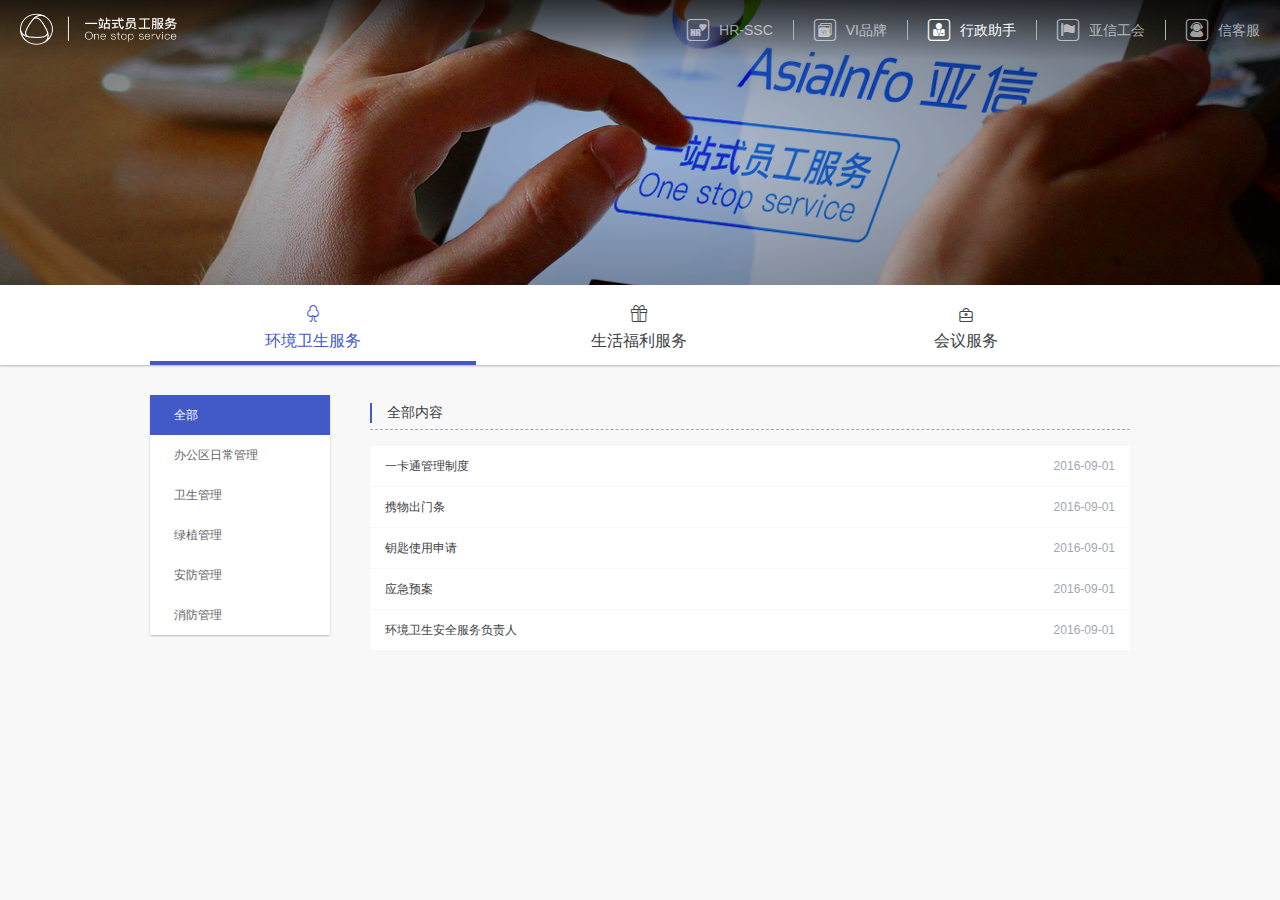
==== assistant.html @ ed725db7 "lym" ====
<!DOCTYPE html>
<html>

	<head>
		<meta charset="UTF-8">
		<title>内容页</title>
		<link rel="stylesheet" href="css/common.css" />
		<link rel="stylesheet" href="css/reset.css" />
		<link rel="stylesheet" href="lib/iconfont/iconfont.css" />
		<style>
			.head-wrap{
				background: url(img/b-g-black.png) no-repeat center center;
			}
		</style>
	</head>

	<body>
		<div class="head-wrap">
			<div class="head-nav">
				<div class="head-nav-menu clear-fixed">
					<a href="index.html" class="logo">
						<img src="img/logo.png" width="157" height="32"/>
					</a>
					<ul class="menu-list clear-fixed">
						<li>
							<a href="hrssc-page.html">
								<i class="iconfont icon-hr1"></i>
								<span>HR-SSC</span>
							</a>
						</li>
						<li class="menu-divider"></li>
						<li>
							<a href="vi-page.html">
								<i class="iconfont icon-vi11"></i>
								<span>VI品牌</span>
							</a>
						</li>
						<li class="menu-divider"></li>
						<li class="active">
							<a href="assistant.html">
								<i class="iconfont icon-zhushou1"></i>
								<span>行政助手</span>
							</a>
						</li>
						<li class="menu-divider"></li>
						<li>
							<a href="sociaty-page.html">
								<i class="iconfont icon-gonghuimoren"></i>
								<span>亚信工会</span>
							</a>
						</li>
						<li class="menu-divider"></li>
						<li>
							<a href="custom-service.html">
								<i class="iconfont icon-xinkefu"></i>
								<span>信客服</span>
							</a>
						</li>
					</ul>
				</div>
			</div>
		</div>
		<div class="tabs-bar">
				<ul class="tabs-menu clear-fixed">
					<li class="active">
						<i class="iconfont icon-huanjing"></i>
						<p class="tabs-menu-name">环境卫生服务</p>
					</li>
					<li>
						<i class="iconfont icon-fuli"></i>
						<p class="tabs-menu-name">生活福利服务</p>
					</li>
					<li>
						<i class="iconfont icon-huiyi"></i>
						<p class="tabs-menu-name">会议服务</p>
					</li>
				</ul>
		</div>
		<div class="oss-main">
			<div class="tabs-box active">
				<div class="side-bar">
					<a class="active" href="javascript:;">全部</a>
					<a href="javascript:;">办公区日常管理</a>
					<a href="javascript:;">卫生管理</a>
					<a href="javascript:;">绿植管理</a>
					<a href="javascript:;">安防管理</a>
					<a href="javascript:;">消防管理</a>
				</div>
				<div class="main-content">
					<h3 class="title"><div></div>全部内容</h3>
					<ul class="content-items">
						<li>
							<span class="items-title">一卡通管理制度</span>
							<span class="items-time">2016-09-01</span>
						</li>
						<li>
							<span class="items-title">携物出门条</span>
							<span class="items-time">2016-09-01</span>
						</li>
						<li>
							<span class="items-title">钥匙使用申请</span>
							<span class="items-time">2016-09-01</span>
						</li>
						<li>
							<span class="items-title">应急预案</span>
							<span class="items-time">2016-09-01</span>
						</li>
						<li>
							<span class="items-title">环境卫生安全服务负责人</span>
							<span class="items-time">2016-09-01</span>
						</li>
					</ul>
					<div class="content-detail">
						<div class="detail-top">
							<i class="iconfont icon-iconfontcha"></i>
						</div>
						<div class="detail-main">
							<div class="detail-title title">
								一卡通管理制度
								<span>2016-09-01</span>
								<span class="writer">张福顺</span>
							</div>
							<p>作为数字化园区的基础工程，“一卡通”旨在方便广大干部职工的工作和生活，提高管理和服务水平。为进一步加强“一卡通”管理，特制定本制度。 一、“一卡通”系统管理 “一卡通”系统分门禁子系统、售饭子系统和停车管理子系统。机关服务中心负责三个子系统的统一管理，具体包括办卡、挂失、解挂、补卡、查询及系统维护等工作。售饭子系统的每月就餐记录报表整理、上报由机关服务中心明确人员负责。 二、“一卡通“的办理 新进干部职工及临时人员凭个人身份证到机关服务中心办理临时卡(卡片工本费50元)，并填写《一卡通个人信息登记表》，一周内由信息中心根据领导批示的《一卡通个人信息登记表》和人力资源局名单统一进行拍照制作正式卡，并按照上述办法实行换卡。新进临时人员办卡前须到政务服务中心交纳一卡通押金100元，伙食费预交押金200元（月底结帐后多退少补）；对于在我委停留时间少于半年的人员不予办理正式卡，实习人员不办理临时卡。 三、“一卡通”的挂失、解挂和补卡
								<br/>1、 “一卡通”挂失由本人办理，须出具由管委会办公室开具的《一卡通遗失证明》，证明挂失的是本人卡片，以保护持卡人利益。 <br/>2、 挂失时必须如实填写《挂失登记表》，挂失后信息中心将立即冻结其卡片，拾到者不能在管委会内使用此卡。
								<br/>3、 挂失三个工作日后如果没有找到卡片，可以凭本人有效证件（身份证等）到信息中心办理遗失补卡手续，并填写《遗失补卡登记表》。
								<br/>4、 如果挂失后找到者，可以到信息中心办理解挂手续，办理时必须由本人有效证件（身份证等）办理。为保证持卡人利益，他人不可代办。
								<br/>5、 为避免一卡通人为损坏和遗失造成系统维护费用增加，损坏或遗失需补卡者每次交维护费200元，并作出检查。 </p>
							<div class="title attachment-title">附件</div>
							<ul class="attachment-box">
								<li>
									<img src="img/google-docs-icon.png" width="26" height="35" />
									<span>一卡通管理制度</span>
								</li>
							</ul>
						</div>
					</div>
				</div>
			</div>
			<div class="tabs-box">
				<div class="side-bar">
					<a class="active" href="javascript:;">全部</a>
					<a href="javascript:;">亚信食堂</a>
					<a href="javascript:;">国内外协议酒店管理</a>
					<a href="javascript:;">国际机票的预订及改签</a>
					<a href="javascript:;">名片/快递/文印中心</a>
				</div>
				<div class="main-content">
					<h3 class="title"><div></div>全部内容</h3>
					<ul class="content-items">
						<li>
							<span class="items-title">食堂订餐制度</span>
							<span class="items-time">2016-09-01</span>
						</li>
						<li>
							<span class="items-title">班车图</span>
							<span class="items-time">2016-09-01</span>
						</li>
						<li>
							<span class="items-title">国内、国外酒店清单</span>
							<span class="items-time">2016-09-01</span>
						</li>
						<li>
							<span class="items-title">入场行为准则须知</span>
							<span class="items-time">2016-09-01</span>
						</li>
						<li>
							<span class="items-title">国际机票的预订及改签流程</span>
							<span class="items-time">2016-09-01</span>
						</li>
						<li>
							<span class="items-title">名片模板</span>
							<span class="items-time">2016-09-01</span>
						</li>
						<li>
							<span class="items-title">快递、文印中心联系人</span>
							<span class="items-time">2016-09-01</span>
						</li>
					</ul>
					<div class="content-detail">
						<div class="detail-top">
							<i class="iconfont icon-iconfontcha"></i>
							<span>下载附件</span>
						</div>
						<div class="detail-main">
							<div class="detail-title title">
								一卡通管理制度
								<span>2016-09-01</span>
								<span class="writer">张福顺</span>
							</div>
							<p>作为数字化园区的基础工程，“一卡通”旨在方便广大干部职工的工作和生活，提高管理和服务水平。为进一步加强“一卡通”管理，特制定本制度。 一、“一卡通”系统管理 “一卡通”系统分门禁子系统、售饭子系统和停车管理子系统。机关服务中心负责三个子系统的统一管理，具体包括办卡、挂失、解挂、补卡、查询及系统维护等工作。售饭子系统的每月就餐记录报表整理、上报由机关服务中心明确人员负责。 二、“一卡通“的办理 新进干部职工及临时人员凭个人身份证到机关服务中心办理临时卡(卡片工本费50元)，并填写《一卡通个人信息登记表》，一周内由信息中心根据领导批示的《一卡通个人信息登记表》和人力资源局名单统一进行拍照制作正式卡，并按照上述办法实行换卡。新进临时人员办卡前须到政务服务中心交纳一卡通押金100元，伙食费预交押金200元（月底结帐后多退少补）；对于在我委停留时间少于半年的人员不予办理正式卡，实习人员不办理临时卡。 三、“一卡通”的挂失、解挂和补卡
								<br/>1、 “一卡通”挂失由本人办理，须出具由管委会办公室开具的《一卡通遗失证明》，证明挂失的是本人卡片，以保护持卡人利益。 <br/>2、 挂失时必须如实填写《挂失登记表》，挂失后信息中心将立即冻结其卡片，拾到者不能在管委会内使用此卡。
								<br/>3、 挂失三个工作日后如果没有找到卡片，可以凭本人有效证件（身份证等）到信息中心办理遗失补卡手续，并填写《遗失补卡登记表》。
								<br/>4、 如果挂失后找到者，可以到信息中心办理解挂手续，办理时必须由本人有效证件（身份证等）办理。为保证持卡人利益，他人不可代办。
								<br/>5、 为避免一卡通人为损坏和遗失造成系统维护费用增加，损坏或遗失需补卡者每次交维护费200元，并作出检查。 </p>
							<div class="title attachment-title">附件</div>
							<ul class="attachment-box">
								<li>
									<img src="img/google-docs-icon.png" width="26" height="35" />
									<span>一卡通管理制度</span>
								</li>
							</ul>
						</div>
					</div>
				</div>
			</div>
			<div class="tabs-box">
				<div class="side-bar">
					<a class="active" href="javascript:;">全部</a>
					<a href="javascript:;">大型、重要会议综合服务</a>
					<a href="javascript:;">会议室预订管理</a>
				</div>
				<div class="main-content">
					<h3 class="title"><div></div>全部内容</h3>
					<ul class="content-items">
						<li>
							<span class="items-title">会议接待服务清单</span>
							<span class="items-time">2016-09-01</span>
						</li>
						<li>
							<span class="items-title">会议室预订原则及流程</span>
							<span class="items-time">2016-09-01</span>
						</li>
					</ul>
					<div class="content-detail">
						<div class="detail-top">
							<i class="iconfont icon-iconfontcha"></i>
							<span>下载附件</span>
						</div>
						<div class="detail-main">
							<div class="detail-title title">
								一卡通管理制度
								<span>2016-09-01</span>
								<span class="writer">张福顺</span>
							</div>
							<p>作为数字化园区的基础工程，“一卡通”旨在方便广大干部职工的工作和生活，提高管理和服务水平。为进一步加强“一卡通”管理，特制定本制度。 一、“一卡通”系统管理 “一卡通”系统分门禁子系统、售饭子系统和停车管理子系统。机关服务中心负责三个子系统的统一管理，具体包括办卡、挂失、解挂、补卡、查询及系统维护等工作。售饭子系统的每月就餐记录报表整理、上报由机关服务中心明确人员负责。 二、“一卡通“的办理 新进干部职工及临时人员凭个人身份证到机关服务中心办理临时卡(卡片工本费50元)，并填写《一卡通个人信息登记表》，一周内由信息中心根据领导批示的《一卡通个人信息登记表》和人力资源局名单统一进行拍照制作正式卡，并按照上述办法实行换卡。新进临时人员办卡前须到政务服务中心交纳一卡通押金100元，伙食费预交押金200元（月底结帐后多退少补）；对于在我委停留时间少于半年的人员不予办理正式卡，实习人员不办理临时卡。 三、“一卡通”的挂失、解挂和补卡
								<br/>1、 “一卡通”挂失由本人办理，须出具由管委会办公室开具的《一卡通遗失证明》，证明挂失的是本人卡片，以保护持卡人利益。 <br/>2、 挂失时必须如实填写《挂失登记表》，挂失后信息中心将立即冻结其卡片，拾到者不能在管委会内使用此卡。
								<br/>3、 挂失三个工作日后如果没有找到卡片，可以凭本人有效证件（身份证等）到信息中心办理遗失补卡手续，并填写《遗失补卡登记表》。
								<br/>4、 如果挂失后找到者，可以到信息中心办理解挂手续，办理时必须由本人有效证件（身份证等）办理。为保证持卡人利益，他人不可代办。
								<br/>5、 为避免一卡通人为损坏和遗失造成系统维护费用增加，损坏或遗失需补卡者每次交维护费200元，并作出检查。 </p>
							<div class="title attachment-title">附件</div>
							<ul class="attachment-box">
								<li>
									<img src="img/google-docs-icon.png" width="26" height="35" />
									<span>一卡通管理制度</span>
								</li>
							</ul>
						</div>
					</div>
				</div>
			</div>
		</div>
		<script src="js/jquery-1.8.3.min.js"></script>
		<script src="js/tabs.js"></script>
	</body>

</html>
---- css/common.css ----
.clear-fixed:before,
.clear-fixed:after {
	display: table;
	content: '';
	clear: both;
}

.head-wrap {
	width: 100%;
	height: 285px;
}

.head-nav {
	width: 100%;
	height: 60px;
	background: url(../img/gradient.png) repeat-x;
	position: absolute;
	top: 0;
	font-size: 12px;
}
@media \0screen\,screen\9 {
	.head-nav{
		background: #000000;
		*zoom:1; /* required for the filters */
    	filter:Alpha(opacity=20);/* 只支持IE6、7、8、9 */
	}
	.menu-list li:hover{
		background: #000000;
		*zoom:1; /* required for the filters */
    	filter:Alpha(opacity=30);/* 只支持IE6、7、8、9 */
	}
	.menu-list li a{
		position: relative;
	}
}
.head-nav-menu {
	width: 100%;
	height: 60px;
	position: relative;
}

.logo {
	float: left;
	cursor: pointer;
	padding: 13px 20px;
}

.menu-list {
	float: right;
	height: 100%;
	font-size: 0;
}

.menu-list li{
	float: left;
	line-height: 60px;
	cursor: pointer;
}
.menu-list li a{
	display: inline-block;
	padding: 0 20px;
	color: #B6B7B7\9;
	color: rgba(255,255,255,0.6);
}
.menu-list li.active a{
	color: #ffffff;
}

.menu-list li:hover {
	background-color: rgba(0, 0, 0, 0.3);
}

.menu-list li i {
	font-size: 22px;
	vertical-align: middle;
}

.menu-list li span {
	padding-left:10px;
	display: inline-block;
	font-size: 14px;
	text-align: center;
	vertical-align: middle;
}
.menu-divider{
	height: 20px;
	margin: 20px 0;
	padding: 0 !important;
	border-left: 1px solid #b0b2b9;
	float: left;
}
.oss-main {
	width: 980px;
	margin: 30px auto 60px;
}
body{
	background-color: #f8f8f8;
}
.head-wrap{
	position: relative;
	background-size: cover;
}
.tabs-bar{
	width: 100%;
	height: 80px;
	background-color: #ffffff;
    box-shadow: 0 1px 2px 0 rgba(0, 0, 0, 0.27);
}
.tabs-menu{
	width: 980px;
	margin: 0 auto;
}
.tabs-menu li{
	width: 33.3%;
	height: 80px;
	float: left;
	text-align: center;
	color: #404146;
	padding: 16px 0;
	line-height: 26px;
	cursor: pointer;
}
.tabs-menu li.active{
	color: #425ac7;
	border-bottom: 4px solid #425AC7;
}
.tabs-box{
	width: 100%;
	display: none;
}
.tabs-box.active{
	display: block;
}
.side-bar{
	width: 180px;
	float: left;
	border-radius: 2px;
	box-shadow: 0 1px 2px 0 rgba(0, 0, 0, 0.27);
	border: 1px solid #e1e6eb\9;
}
.side-bar a{
	width: 100%;
	padding: 0 24px;
	height: 40px;
	display: block;
	line-height: 40px;
	text-align: left;
	background-color: #ffffff;
	color: #666;
	font-size: 12px;
	overflow: hidden;
	text-overflow: ellipsis;
	white-space: nowrap;
}
.side-bar a:hover{
	background-color: #efeff0;
}
.side-bar a.active{
	background-color: #425ac7;
	color: #ffffff;
}
.title{
	font-size: 14px;
	color: #404146;
	height: 35px;
	line-height: 35px;
	border-bottom: 1px dashed #a1a8b1;
}
.title div{
	width: 0;
	height: 20px;
	border: 1px solid #425ac7;
	display: inline-block;
	vertical-align: middle;
	margin-right: 15px;
}
.main-content{
	margin-left: 220px;
}
.content-items{
	margin-top: 16px;
}
.content-items li{
	height: 40px;
	line-height: 40px;
	margin-bottom: 1px;
	padding: 0 15px;
	font-size: 12px;
	cursor: pointer;
	background-color: #ffffff;
}
.content-items li span:first-child{
	width: 600px;
	overflow: hidden;
	text-overflow: ellipsis;
	white-space: nowrap;
}
.content-items li:hover{
	background-color: #efeff0;
}
.items-time{
	color: #a1a8b1;
	float: right;
}
.items-title{
	color: #404146;
	float: left;
}

.content-detail{
	background-color: #ffffff;
	box-shadow: 0 1px 2px 0 rgba(0, 0, 0, 0.27);
	border: 1px solid #e1e6eb\9;
	display: none;
	margin-top: 20px;
}
.detail-top{
	height: 35px;
	line-height: 33px;
	padding-right: 24px;
	background-color: #425ac7;
	color: #ffffff;
	font-size: 12px;
}
.detail-top i{
	float: right;
	cursor: pointer;
}
.detail-top span{
	float: right;
	margin-right: 30px;
	cursor: pointer;
}
.detail-top span:before{
	content: "\e605";
	margin-right: 10px;
	font-family: "iconfont";
}
.detail-main{
	padding: 0 40px 25px;
}
.detail-title{
	height: 48px;
	line-height: 48px;
	font-weight: bold;
}
.detail-title span{
	float: right;
	font-size: 12px;
	color: #a1a8b1;
	margin-left: 15px;
}
.detail-main p{
	color: #404146;
	font-size: 12px;
	margin: 10px 0 25px 0;
	line-height: 2.2;
}
.attachment-title{
	font-size: 12px;
}
.attachment-box{
	cursor: pointer;
	margin-top: 15px;
}
.attachment-box li span{
	color: #999;
	font-size: 12px;
	margin-left: 10px;
}
---- lib/iconfont/iconfont.css ----
@font-face {font-family: "iconfont";
  src: url('iconfont.eot?t=1472697751'); /* IE9*/
  src: url('iconfont.eot?t=1472697751#iefix') format('embedded-opentype'), /* IE6-IE8 */
  url('iconfont.woff?t=1472697751') format('woff'), /* chrome, firefox */
  url('iconfont.ttf?t=1472697751') format('truetype'), /* chrome, firefox, opera, Safari, Android, iOS 4.2+*/
  url('iconfont.svg?t=1472697751#iconfont') format('svg'); /* iOS 4.1- */
}

.iconfont {
  font-family:"iconfont" !important;
  font-size:16px;
  font-style:normal;
  -webkit-font-smoothing: antialiased;
  -webkit-text-stroke-width: 0.2px;
  -moz-osx-font-smoothing: grayscale;
}
.icon-iconfontcha:before { content: "\e604"; }
.icon-ordinarydownload:before { content: "\e605"; }
.icon-huiyi:before { content: "\e606"; }
.icon-fuli:before { content: "\e607"; }
.icon-huanjing:before { content: "\e608"; }
.icon-gonghui2:before { content: "\e609"; }
.icon-hr1:before { content: "\e60a"; }
.icon-vi1:before { content: "\e60c"; }
.icon-gonghuimoren:before { content: "\e60d"; }
.icon-zhushou1:before { content: "\e60e"; }
.icon-zhushou2:before { content: "\e60f"; }
.icon-xinkefu2:before { content: "\e610"; }
.icon-xinkefu:before { content: "\e611"; }
.icon-vi11:before { content: "\e612"; }
.icon-vi2:before { content: "\e613"; }
.icon-hr2:before { content: "\e614"; }
.icon-gonghui21:before { content: "\e615"; }
.icon-gonghui3:before { content: "\e600"; }
.icon-xinkefu3:before { content: "\e601"; }
.icon-yizhanshiyuangongfuwu:before { content: "\e602"; }
.icon-hr3:before { content: "\e603"; }
.icon-logo:before { content: "\e60b"; }
.icon-vi3:before { content: "\e616"; }
.icon-zhushou3:before { content: "\e617"; }
.icon-youhui:before { content: "\e618"; }
.icon-zuzhi:before { content: "\e619"; }
.icon-julebu:before { content: "\e61a"; }
.icon-jijin:before { content: "\e61b"; }
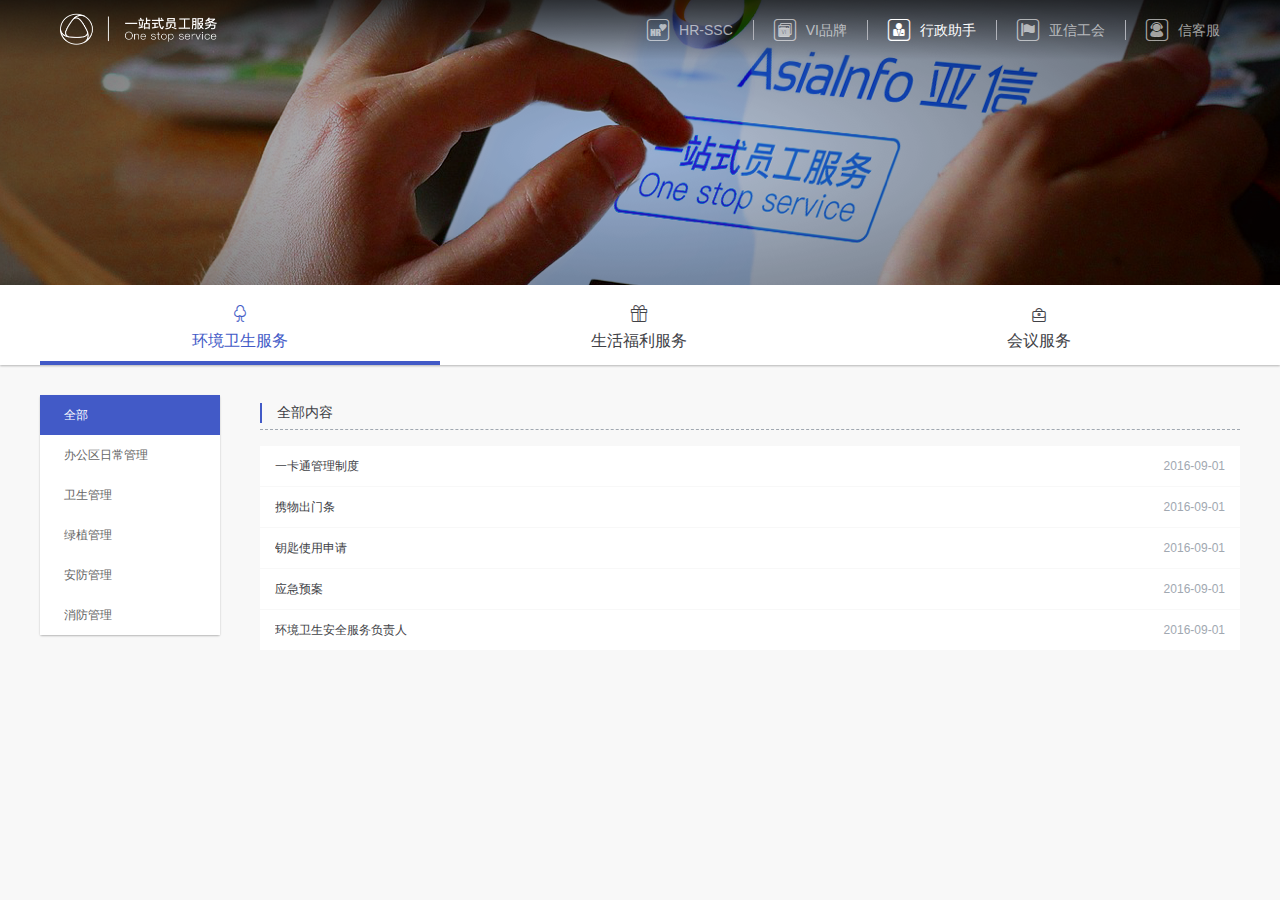
==== commit 8a5826dc: "lym" ====
--- a/assistant.html
+++ b/assistant.html
@@ -3,6 +3,7 @@
 
 	<head>
 		<meta charset="UTF-8">
+		<meta http-equiv="X-UA-Compatible" content="IE=edge" />
 		<title>内容页</title>
 		<link rel="stylesheet" href="css/common.css" />
 		<link rel="stylesheet" href="css/reset.css" />
@@ -24,35 +25,35 @@
 					<ul class="menu-list clear-fixed">
 						<li>
 							<a href="hrssc-page.html">
-								<i class="iconfont icon-hr1"></i>
+								<i class="iconfont">&#xe60a;</i>
 								<span>HR-SSC</span>
 							</a>
 						</li>
 						<li class="menu-divider"></li>
 						<li>
 							<a href="vi-page.html">
-								<i class="iconfont icon-vi11"></i>
+								<i class="iconfont">&#xe612;</i>
 								<span>VI品牌</span>
 							</a>
 						</li>
 						<li class="menu-divider"></li>
 						<li class="active">
 							<a href="assistant.html">
-								<i class="iconfont icon-zhushou1"></i>
+								<i class="iconfont">&#xe60e;</i>
 								<span>行政助手</span>
 							</a>
 						</li>
 						<li class="menu-divider"></li>
 						<li>
 							<a href="sociaty-page.html">
-								<i class="iconfont icon-gonghuimoren"></i>
+								<i class="iconfont">&#xe60d;</i>
 								<span>亚信工会</span>
 							</a>
 						</li>
 						<li class="menu-divider"></li>
 						<li>
 							<a href="custom-service.html">
-								<i class="iconfont icon-xinkefu"></i>
+								<i class="iconfont">&#xe611;</i>
 								<span>信客服</span>
 							</a>
 						</li>
@@ -179,7 +180,6 @@
 					<div class="content-detail">
 						<div class="detail-top">
 							<i class="iconfont icon-iconfontcha"></i>
-							<span>下载附件</span>
 						</div>
 						<div class="detail-main">
 							<div class="detail-title title">
@@ -224,7 +224,6 @@
 					<div class="content-detail">
 						<div class="detail-top">
 							<i class="iconfont icon-iconfontcha"></i>
-							<span>下载附件</span>
 						</div>
 						<div class="detail-main">
 							<div class="detail-title title">
--- a/css/common.css
+++ b/css/common.css
@@ -18,23 +18,10 @@
 	top: 0;
 	font-size: 12px;
 }
-@media \0screen\,screen\9 {
-	.head-nav{
-		background: #000000;
-		*zoom:1; /* required for the filters */
-    	filter:Alpha(opacity=20);/* 只支持IE6、7、8、9 */
-	}
-	.menu-list li:hover{
-		background: #000000;
-		*zoom:1; /* required for the filters */
-    	filter:Alpha(opacity=30);/* 只支持IE6、7、8、9 */
-	}
-	.menu-list li a{
-		position: relative;
-	}
-}
+
 .head-nav-menu {
-	width: 100%;
+	width: 1200px;
+	margin: 0 auto;
 	height: 60px;
 	position: relative;
 }
@@ -47,12 +34,13 @@
 
 .menu-list {
 	float: right;
-	height: 100%;
+	height: 60px;
 	font-size: 0;
 }
 
 .menu-list li{
 	float: left;
+	height: 60px;
 	line-height: 60px;
 	cursor: pointer;
 }
@@ -66,8 +54,8 @@
 	color: #ffffff;
 }
 
-.menu-list li:hover {
-	background-color: rgba(0, 0, 0, 0.3);
+.menu-list li:hover a{
+	color: #E5E5E7;
 }
 
 .menu-list li i {
@@ -83,14 +71,14 @@
 	vertical-align: middle;
 }
 .menu-divider{
-	height: 20px;
+	height: 20px !important;
 	margin: 20px 0;
 	padding: 0 !important;
 	border-left: 1px solid #b0b2b9;
 	float: left;
 }
 .oss-main {
-	width: 980px;
+	width: 1200px;
 	margin: 30px auto 60px;
 }
 body{
@@ -107,7 +95,7 @@
     box-shadow: 0 1px 2px 0 rgba(0, 0, 0, 0.27);
 }
 .tabs-menu{
-	width: 980px;
+	width: 1200px;
 	margin: 0 auto;
 }
 .tabs-menu li{
@@ -242,7 +230,6 @@
 .detail-title{
 	height: 48px;
 	line-height: 48px;
-	font-weight: bold;
 }
 .detail-title span{
 	float: right;
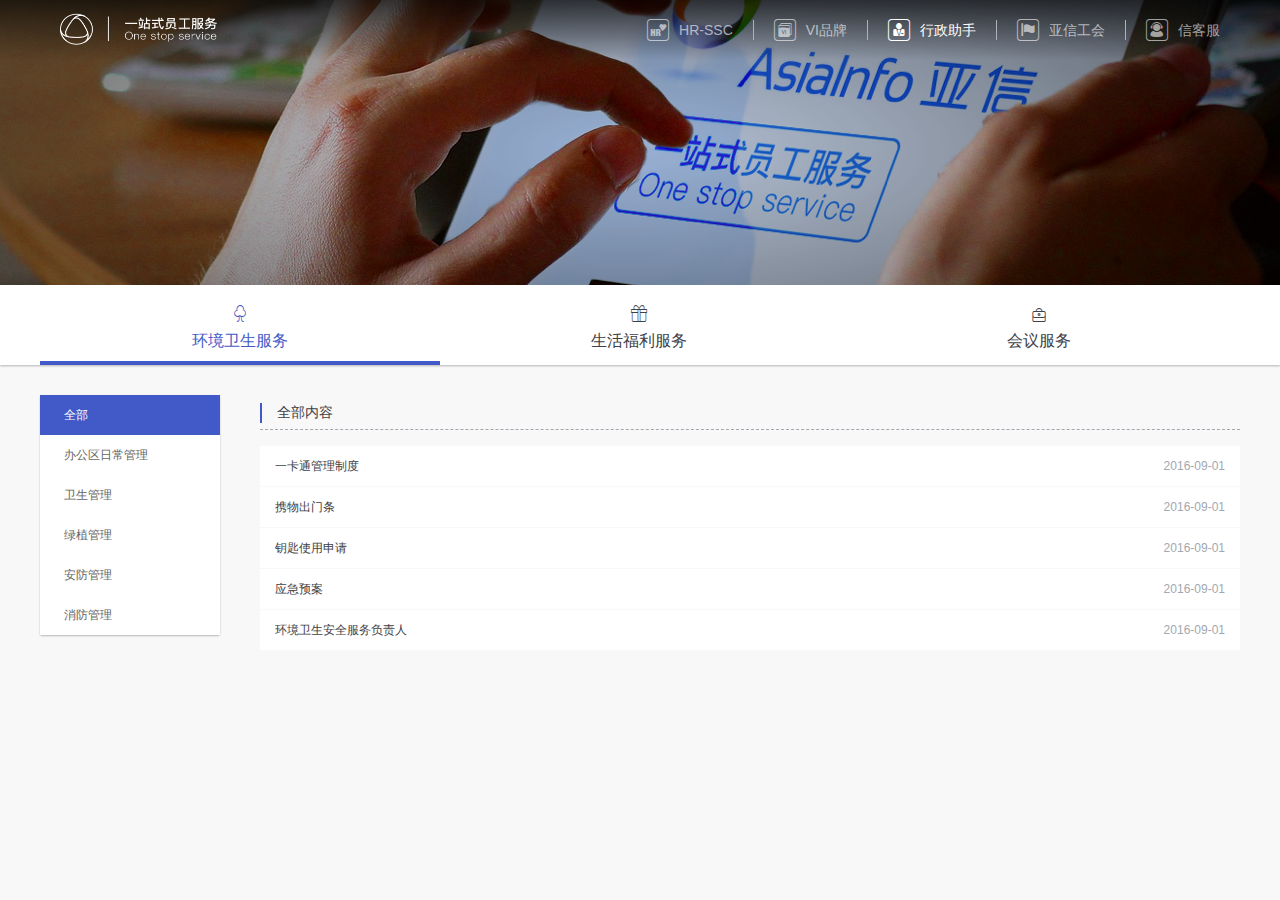
==== commit 775c8329: "lym" ====
--- a/assistant.html
+++ b/assistant.html
@@ -113,7 +113,7 @@
 					</ul>
 					<div class="content-detail">
 						<div class="detail-top">
-							<i class="iconfont icon-iconfontcha"></i>
+							<i class="iconfont">&#xe604;</i>
 						</div>
 						<div class="detail-main">
 							<div class="detail-title title">
@@ -179,7 +179,7 @@
 					</ul>
 					<div class="content-detail">
 						<div class="detail-top">
-							<i class="iconfont icon-iconfontcha"></i>
+							<i class="iconfont">&#xe604;</i>
 						</div>
 						<div class="detail-main">
 							<div class="detail-title title">
@@ -223,7 +223,7 @@
 					</ul>
 					<div class="content-detail">
 						<div class="detail-top">
-							<i class="iconfont icon-iconfontcha"></i>
+							<i class="iconfont">&#xe604;</i>
 						</div>
 						<div class="detail-main">
 							<div class="detail-title title">
--- a/lib/iconfont/iconfont.css
+++ b/lib/iconfont/iconfont.css
@@ -12,7 +12,6 @@
   font-size:16px;
   font-style:normal;
   -webkit-font-smoothing: antialiased;
-  -webkit-text-stroke-width: 0.2px;
   -moz-osx-font-smoothing: grayscale;
 }
 .icon-iconfontcha:before { content: "\e604"; }
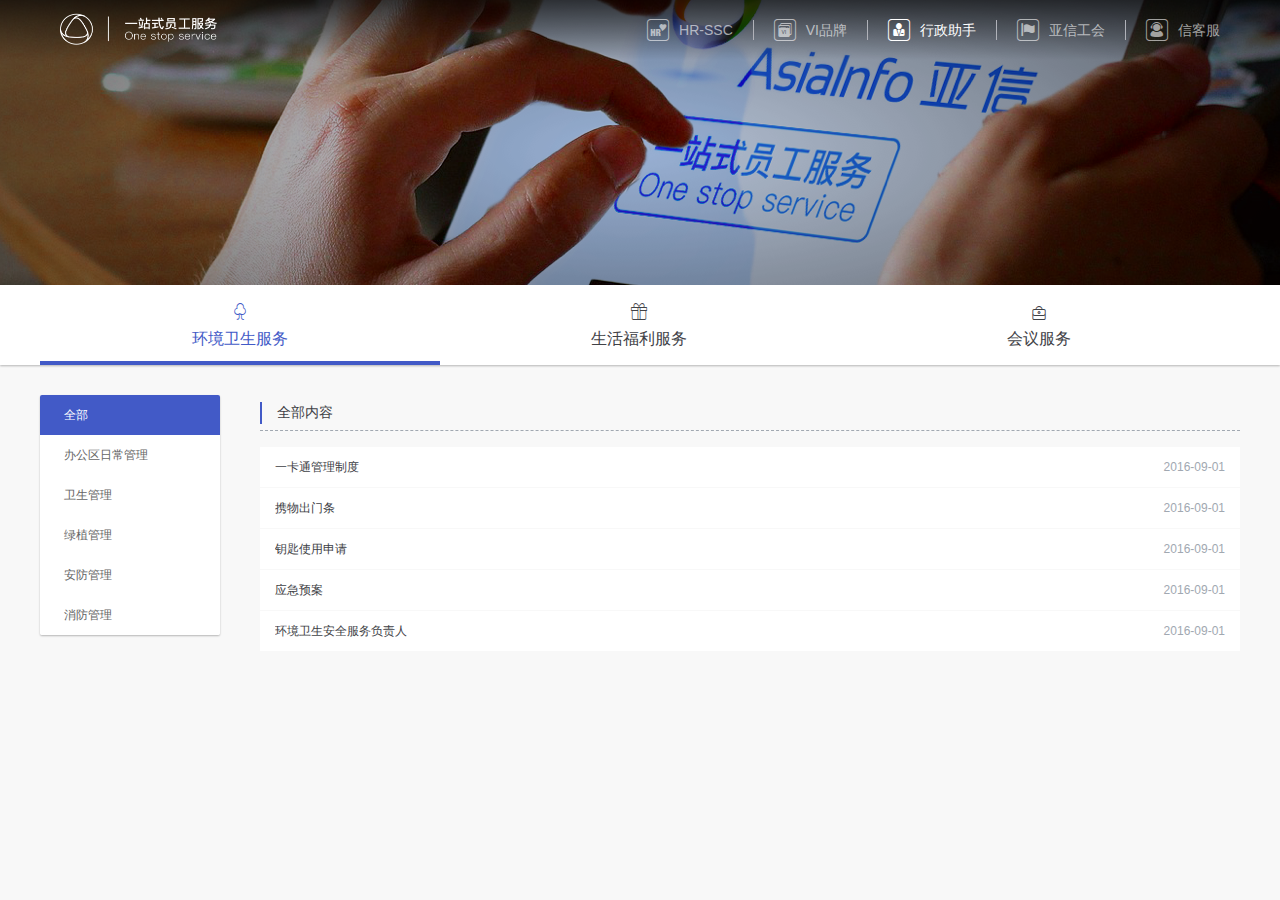
==== commit d303fef2: "lym" ====
--- a/assistant.html
+++ b/assistant.html
@@ -9,7 +9,7 @@
 		<link rel="stylesheet" href="css/reset.css" />
 		<link rel="stylesheet" href="lib/iconfont/iconfont.css" />
 		<style>
-			.head-wrap{
+			.head-wrap {
 				background: url(img/b-g-black.png) no-repeat center center;
 			}
 		</style>
@@ -20,7 +20,7 @@
 			<div class="head-nav">
 				<div class="head-nav-menu clear-fixed">
 					<a href="index.html" class="logo">
-						<img src="img/logo.png" width="157" height="32"/>
+						<img src="img/logo.png" width="157" height="32" />
 					</a>
 					<ul class="menu-list clear-fixed">
 						<li>
@@ -62,20 +62,20 @@
 			</div>
 		</div>
 		<div class="tabs-bar">
-				<ul class="tabs-menu clear-fixed">
-					<li class="active">
-						<i class="iconfont icon-huanjing"></i>
-						<p class="tabs-menu-name">环境卫生服务</p>
-					</li>
-					<li>
-						<i class="iconfont icon-fuli"></i>
-						<p class="tabs-menu-name">生活福利服务</p>
-					</li>
-					<li>
-						<i class="iconfont icon-huiyi"></i>
-						<p class="tabs-menu-name">会议服务</p>
-					</li>
-				</ul>
+			<ul class="tabs-menu clear-fixed">
+				<li class="active">
+					<i class="iconfont">&#xe608;</i>
+					<p class="tabs-menu-name">环境卫生服务</p>
+				</li>
+				<li>
+					<i class="iconfont">&#xe607;</i>
+					<p class="tabs-menu-name">生活福利服务</p>
+				</li>
+				<li>
+					<i class="iconfont">&#xe606;</i>
+					<p class="tabs-menu-name">会议服务</p>
+				</li>
+			</ul>
 		</div>
 		<div class="oss-main">
 			<div class="tabs-box active">
@@ -145,35 +145,81 @@
 					<a href="javascript:;">国际机票的预订及改签</a>
 					<a href="javascript:;">名片/快递/文印中心</a>
 				</div>
+				<div class="right-box">
+					<div class="main-content">
+						<h3 class="title"><div></div>全部内容</h3>
+						<ul class="content-items">
+							<li>
+								<span class="items-title">食堂订餐制度</span>
+								<span class="items-time">2016-09-01</span>
+							</li>
+							<li>
+								<span class="items-title">班车图</span>
+								<span class="items-time">2016-09-01</span>
+							</li>
+							<li>
+								<span class="items-title">国内、国外酒店清单</span>
+								<span class="items-time">2016-09-01</span>
+							</li>
+							<li>
+								<span class="items-title">入场行为准则须知</span>
+								<span class="items-time">2016-09-01</span>
+							</li>
+							<li>
+								<span class="items-title">国际机票的预订及改签流程</span>
+								<span class="items-time">2016-09-01</span>
+							</li>
+							<li>
+								<span class="items-title">名片模板</span>
+								<span class="items-time">2016-09-01</span>
+							</li>
+							<li>
+								<span class="items-title">快递、文印中心联系人</span>
+								<span class="items-time">2016-09-01</span>
+							</li>
+						</ul>
+						<div class="content-detail">
+							<div class="detail-top">
+								<i class="iconfont">&#xe604;</i>
+							</div>
+							<div class="detail-main">
+								<div class="detail-title title">
+									一卡通管理制度
+									<span>2016-09-01</span>
+									<span class="writer">张福顺</span>
+								</div>
+								<p>作为数字化园区的基础工程，“一卡通”旨在方便广大干部职工的工作和生活，提高管理和服务水平。为进一步加强“一卡通”管理，特制定本制度。 一、“一卡通”系统管理 “一卡通”系统分门禁子系统、售饭子系统和停车管理子系统。机关服务中心负责三个子系统的统一管理，具体包括办卡、挂失、解挂、补卡、查询及系统维护等工作。售饭子系统的每月就餐记录报表整理、上报由机关服务中心明确人员负责。 二、“一卡通“的办理 新进干部职工及临时人员凭个人身份证到机关服务中心办理临时卡(卡片工本费50元)，并填写《一卡通个人信息登记表》，一周内由信息中心根据领导批示的《一卡通个人信息登记表》和人力资源局名单统一进行拍照制作正式卡，并按照上述办法实行换卡。新进临时人员办卡前须到政务服务中心交纳一卡通押金100元，伙食费预交押金200元（月底结帐后多退少补）；对于在我委停留时间少于半年的人员不予办理正式卡，实习人员不办理临时卡。 三、“一卡通”的挂失、解挂和补卡
+									<br/>1、 “一卡通”挂失由本人办理，须出具由管委会办公室开具的《一卡通遗失证明》，证明挂失的是本人卡片，以保护持卡人利益。 <br/>2、 挂失时必须如实填写《挂失登记表》，挂失后信息中心将立即冻结其卡片，拾到者不能在管委会内使用此卡。
+									<br/>3、 挂失三个工作日后如果没有找到卡片，可以凭本人有效证件（身份证等）到信息中心办理遗失补卡手续，并填写《遗失补卡登记表》。
+									<br/>4、 如果挂失后找到者，可以到信息中心办理解挂手续，办理时必须由本人有效证件（身份证等）办理。为保证持卡人利益，他人不可代办。
+									<br/>5、 为避免一卡通人为损坏和遗失造成系统维护费用增加，损坏或遗失需补卡者每次交维护费200元，并作出检查。 </p>
+								<div class="title attachment-title">附件</div>
+								<ul class="attachment-box">
+									<li>
+										<img src="img/google-docs-icon.png" width="26" height="35" />
+										<span>一卡通管理制度</span>
+									</li>
+								</ul>
+							</div>
+						</div>
+					</div>
+				</div>
+			</div>
+			<div class="tabs-box">
+				<div class="side-bar">
+					<a class="active" href="javascript:;">全部</a>
+					<a href="javascript:;">大型、重要会议综合服务</a>
+					<a href="javascript:;">会议室预订管理</a>
+				</div>
 				<div class="main-content">
 					<h3 class="title"><div></div>全部内容</h3>
 					<ul class="content-items">
 						<li>
-							<span class="items-title">食堂订餐制度</span>
-							<span class="items-time">2016-09-01</span>
-						</li>
-						<li>
-							<span class="items-title">班车图</span>
-							<span class="items-time">2016-09-01</span>
-						</li>
-						<li>
-							<span class="items-title">国内、国外酒店清单</span>
-							<span class="items-time">2016-09-01</span>
-						</li>
-						<li>
-							<span class="items-title">入场行为准则须知</span>
-							<span class="items-time">2016-09-01</span>
-						</li>
-						<li>
-							<span class="items-title">国际机票的预订及改签流程</span>
-							<span class="items-time">2016-09-01</span>
-						</li>
-						<li>
-							<span class="items-title">名片模板</span>
-							<span class="items-time">2016-09-01</span>
-						</li>
-						<li>
-							<span class="items-title">快递、文印中心联系人</span>
+							<span class="items-title">会议接待服务清单</span>
+							<span class="items-time">2016-09-01</span>
+						</li>
+						<li>
+							<span class="items-title">会议室预订原则及流程</span>
 							<span class="items-time">2016-09-01</span>
 						</li>
 					</ul>
@@ -203,50 +249,6 @@
 					</div>
 				</div>
 			</div>
-			<div class="tabs-box">
-				<div class="side-bar">
-					<a class="active" href="javascript:;">全部</a>
-					<a href="javascript:;">大型、重要会议综合服务</a>
-					<a href="javascript:;">会议室预订管理</a>
-				</div>
-				<div class="main-content">
-					<h3 class="title"><div></div>全部内容</h3>
-					<ul class="content-items">
-						<li>
-							<span class="items-title">会议接待服务清单</span>
-							<span class="items-time">2016-09-01</span>
-						</li>
-						<li>
-							<span class="items-title">会议室预订原则及流程</span>
-							<span class="items-time">2016-09-01</span>
-						</li>
-					</ul>
-					<div class="content-detail">
-						<div class="detail-top">
-							<i class="iconfont">&#xe604;</i>
-						</div>
-						<div class="detail-main">
-							<div class="detail-title title">
-								一卡通管理制度
-								<span>2016-09-01</span>
-								<span class="writer">张福顺</span>
-							</div>
-							<p>作为数字化园区的基础工程，“一卡通”旨在方便广大干部职工的工作和生活，提高管理和服务水平。为进一步加强“一卡通”管理，特制定本制度。 一、“一卡通”系统管理 “一卡通”系统分门禁子系统、售饭子系统和停车管理子系统。机关服务中心负责三个子系统的统一管理，具体包括办卡、挂失、解挂、补卡、查询及系统维护等工作。售饭子系统的每月就餐记录报表整理、上报由机关服务中心明确人员负责。 二、“一卡通“的办理 新进干部职工及临时人员凭个人身份证到机关服务中心办理临时卡(卡片工本费50元)，并填写《一卡通个人信息登记表》，一周内由信息中心根据领导批示的《一卡通个人信息登记表》和人力资源局名单统一进行拍照制作正式卡，并按照上述办法实行换卡。新进临时人员办卡前须到政务服务中心交纳一卡通押金100元，伙食费预交押金200元（月底结帐后多退少补）；对于在我委停留时间少于半年的人员不予办理正式卡，实习人员不办理临时卡。 三、“一卡通”的挂失、解挂和补卡
-								<br/>1、 “一卡通”挂失由本人办理，须出具由管委会办公室开具的《一卡通遗失证明》，证明挂失的是本人卡片，以保护持卡人利益。 <br/>2、 挂失时必须如实填写《挂失登记表》，挂失后信息中心将立即冻结其卡片，拾到者不能在管委会内使用此卡。
-								<br/>3、 挂失三个工作日后如果没有找到卡片，可以凭本人有效证件（身份证等）到信息中心办理遗失补卡手续，并填写《遗失补卡登记表》。
-								<br/>4、 如果挂失后找到者，可以到信息中心办理解挂手续，办理时必须由本人有效证件（身份证等）办理。为保证持卡人利益，他人不可代办。
-								<br/>5、 为避免一卡通人为损坏和遗失造成系统维护费用增加，损坏或遗失需补卡者每次交维护费200元，并作出检查。 </p>
-							<div class="title attachment-title">附件</div>
-							<ul class="attachment-box">
-								<li>
-									<img src="img/google-docs-icon.png" width="26" height="35" />
-									<span>一卡通管理制度</span>
-								</li>
-							</ul>
-						</div>
-					</div>
-				</div>
-			</div>
 		</div>
 		<script src="js/jquery-1.8.3.min.js"></script>
 		<script src="js/tabs.js"></script>
--- a/css/common.css
+++ b/css/common.css
@@ -100,11 +100,11 @@
 }
 .tabs-menu li{
 	width: 33.3%;
-	height: 80px;
+	height: 76px;
+	border-bottom: 4px solid transparent;
 	float: left;
 	text-align: center;
 	color: #404146;
-	padding: 16px 0;
 	line-height: 26px;
 	cursor: pointer;
 }
@@ -112,6 +112,10 @@
 	color: #425ac7;
 	border-bottom: 4px solid #425AC7;
 }
+.tabs-menu li i{
+	margin-top: 14px;
+	display: inline-block;
+}
 .tabs-box{
 	width: 100%;
 	display: none;
@@ -122,9 +126,16 @@
 .side-bar{
 	width: 180px;
 	float: left;
+	margin-right: -180px;
 	border-radius: 2px;
 	box-shadow: 0 1px 2px 0 rgba(0, 0, 0, 0.27);
 	border: 1px solid #e1e6eb\9;
+	overflow: hidden;
+	position: relative;
+}
+.right-box{
+	float:right;
+	width:100%;
 }
 .side-bar a{
 	width: 100%;
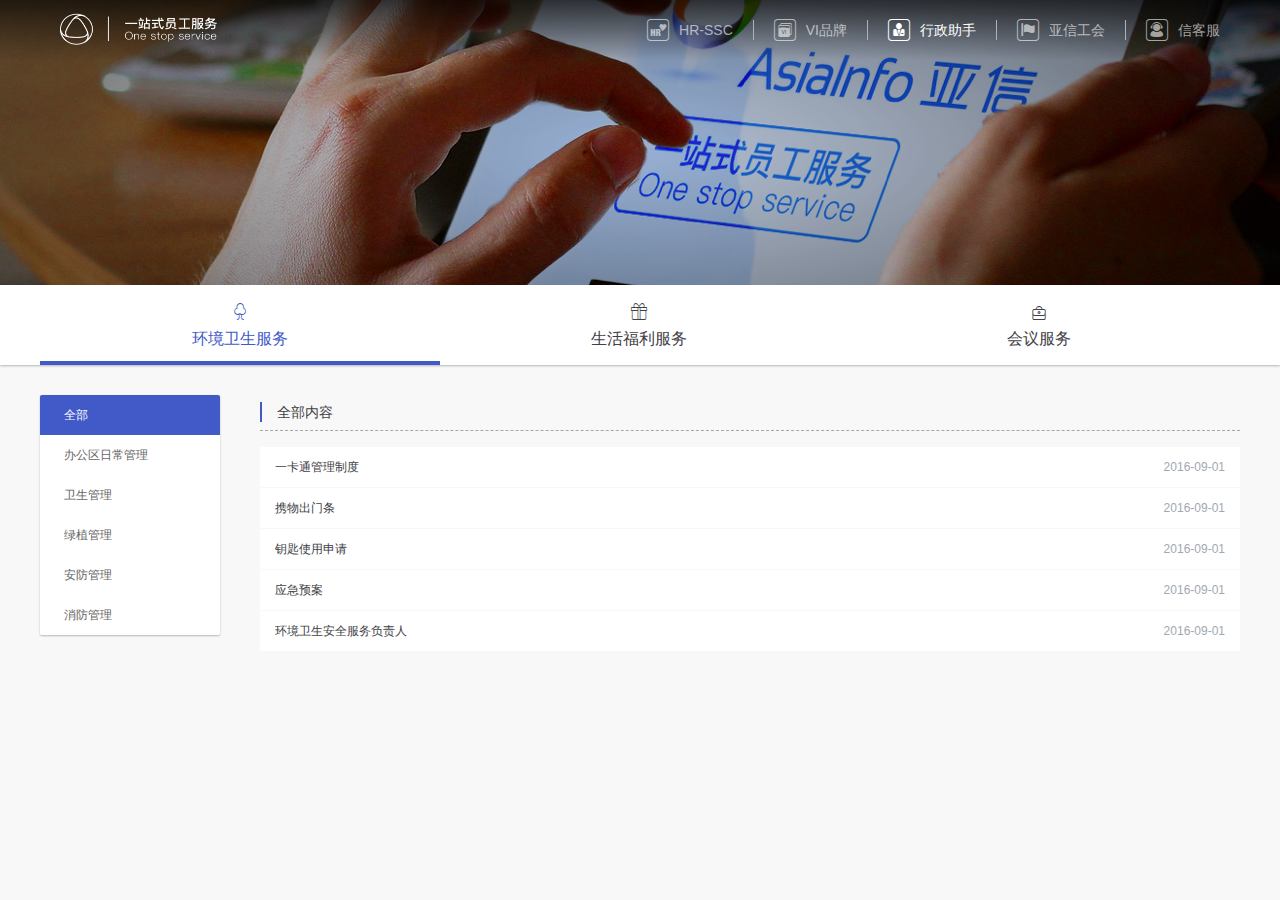
==== commit 9a015958: "lym" ====
--- a/assistant.html
+++ b/assistant.html
@@ -77,8 +77,8 @@
 				</li>
 			</ul>
 		</div>
-		<div class="oss-main">
-			<div class="tabs-box active">
+		<div class="oss-main clear-fixed">
+			<div class="tabs-box active f-cb">
 				<div class="side-bar">
 					<a class="active" href="javascript:;">全部</a>
 					<a href="javascript:;">办公区日常管理</a>
@@ -88,7 +88,7 @@
 					<a href="javascript:;">消防管理</a>
 				</div>
 				<div class="main-content">
-					<h3 class="title"><div></div>全部内容</h3>
+					<h3 class="title"><div>全部内容</div></h3>
 					<ul class="content-items">
 						<li>
 							<span class="items-title">一卡通管理制度</span>
@@ -137,7 +137,7 @@
 					</div>
 				</div>
 			</div>
-			<div class="tabs-box">
+			<div class="tabs-box f-cb">
 				<div class="side-bar">
 					<a class="active" href="javascript:;">全部</a>
 					<a href="javascript:;">亚信食堂</a>
@@ -147,7 +147,7 @@
 				</div>
 				<div class="right-box">
 					<div class="main-content">
-						<h3 class="title"><div></div>全部内容</h3>
+						<h3 class="title"><div>全部内容</div></h3>
 						<ul class="content-items">
 							<li>
 								<span class="items-title">食堂订餐制度</span>
@@ -205,14 +205,14 @@
 					</div>
 				</div>
 			</div>
-			<div class="tabs-box">
+			<div class="tabs-box f-cb">
 				<div class="side-bar">
 					<a class="active" href="javascript:;">全部</a>
 					<a href="javascript:;">大型、重要会议综合服务</a>
 					<a href="javascript:;">会议室预订管理</a>
 				</div>
 				<div class="main-content">
-					<h3 class="title"><div></div>全部内容</h3>
+					<h3 class="title"><div>全部内容</div></h3>
 					<ul class="content-items">
 						<li>
 							<span class="items-title">会议接待服务清单</span>
--- a/css/common.css
+++ b/css/common.css
@@ -1,9 +1,5 @@
-.clear-fixed:before,
-.clear-fixed:after {
-	display: table;
-	content: '';
-	clear: both;
-}
+.f-cb:after{display:block;clear:both;visibility:hidden;height:0;overflow:hidden;content:".";}
+.f-cb{zoom:1;}
 
 .head-wrap {
 	width: 100%;
@@ -129,7 +125,6 @@
 	margin-right: -180px;
 	border-radius: 2px;
 	box-shadow: 0 1px 2px 0 rgba(0, 0, 0, 0.27);
-	border: 1px solid #e1e6eb\9;
 	overflow: hidden;
 	position: relative;
 }
@@ -138,8 +133,7 @@
 	width:100%;
 }
 .side-bar a{
-	width: 100%;
-	padding: 0 24px;
+	padding-left: 24px;
 	height: 40px;
 	display: block;
 	line-height: 40px;
@@ -166,12 +160,11 @@
 	border-bottom: 1px dashed #a1a8b1;
 }
 .title div{
-	width: 0;
 	height: 20px;
-	border: 1px solid #425ac7;
-	display: inline-block;
-	vertical-align: middle;
-	margin-right: 15px;
+	line-height: 20px;
+	border-left: 2px solid #425ac7;
+	padding-left: 15px;
+	display: inline-block;
 }
 .main-content{
 	margin-left: 220px;
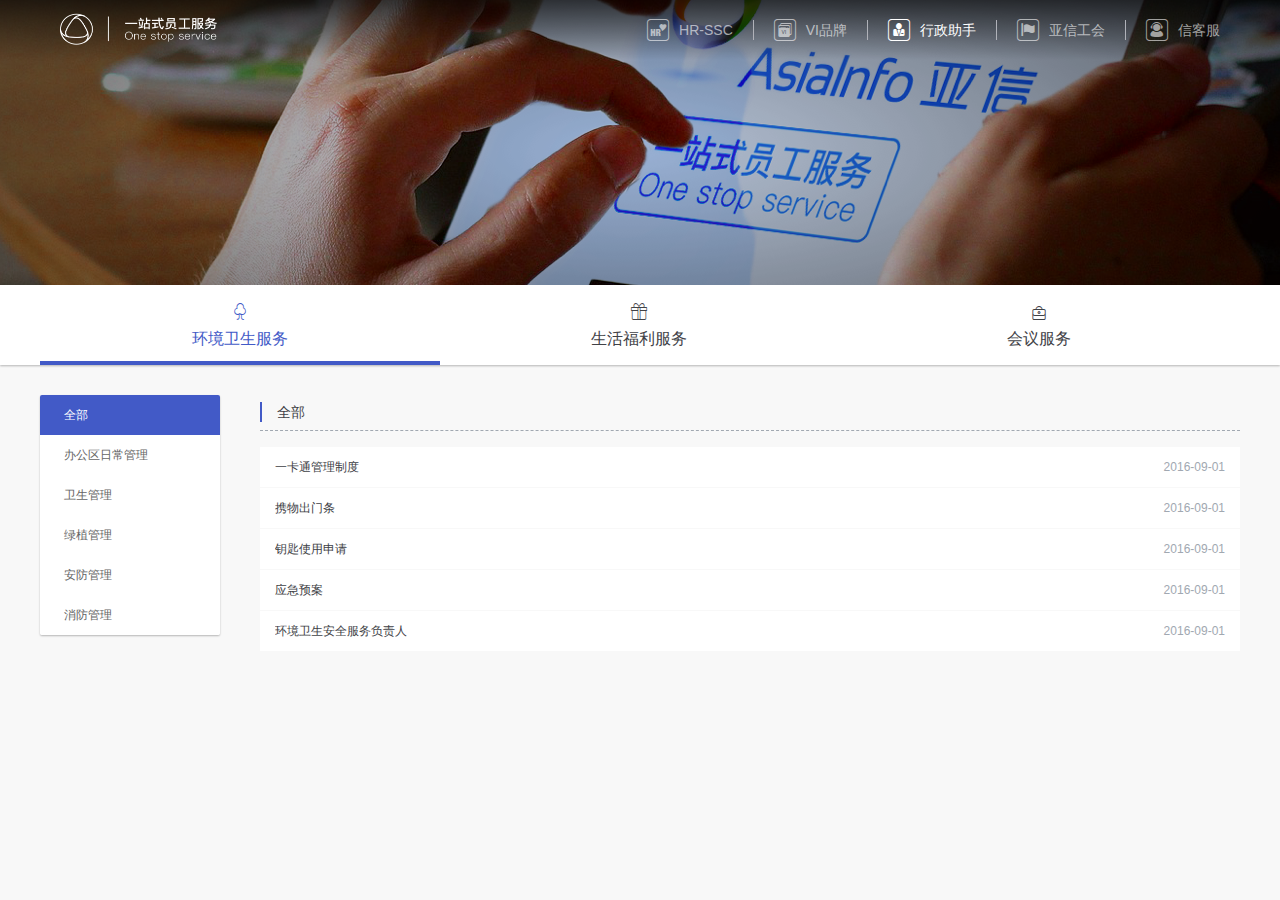
==== commit e4381645: "lym" ====
--- a/assistant.html
+++ b/assistant.html
@@ -88,7 +88,7 @@
 					<a href="javascript:;">消防管理</a>
 				</div>
 				<div class="main-content">
-					<h3 class="title"><div>全部内容</div></h3>
+					<h3 class="title"><div>全部</div></h3>
 					<ul class="content-items">
 						<li>
 							<span class="items-title">一卡通管理制度</span>
@@ -145,81 +145,35 @@
 					<a href="javascript:;">国际机票的预订及改签</a>
 					<a href="javascript:;">名片/快递/文印中心</a>
 				</div>
-				<div class="right-box">
-					<div class="main-content">
-						<h3 class="title"><div>全部内容</div></h3>
-						<ul class="content-items">
-							<li>
-								<span class="items-title">食堂订餐制度</span>
-								<span class="items-time">2016-09-01</span>
-							</li>
-							<li>
-								<span class="items-title">班车图</span>
-								<span class="items-time">2016-09-01</span>
-							</li>
-							<li>
-								<span class="items-title">国内、国外酒店清单</span>
-								<span class="items-time">2016-09-01</span>
-							</li>
-							<li>
-								<span class="items-title">入场行为准则须知</span>
-								<span class="items-time">2016-09-01</span>
-							</li>
-							<li>
-								<span class="items-title">国际机票的预订及改签流程</span>
-								<span class="items-time">2016-09-01</span>
-							</li>
-							<li>
-								<span class="items-title">名片模板</span>
-								<span class="items-time">2016-09-01</span>
-							</li>
-							<li>
-								<span class="items-title">快递、文印中心联系人</span>
-								<span class="items-time">2016-09-01</span>
-							</li>
-						</ul>
-						<div class="content-detail">
-							<div class="detail-top">
-								<i class="iconfont">&#xe604;</i>
-							</div>
-							<div class="detail-main">
-								<div class="detail-title title">
-									一卡通管理制度
-									<span>2016-09-01</span>
-									<span class="writer">张福顺</span>
-								</div>
-								<p>作为数字化园区的基础工程，“一卡通”旨在方便广大干部职工的工作和生活，提高管理和服务水平。为进一步加强“一卡通”管理，特制定本制度。 一、“一卡通”系统管理 “一卡通”系统分门禁子系统、售饭子系统和停车管理子系统。机关服务中心负责三个子系统的统一管理，具体包括办卡、挂失、解挂、补卡、查询及系统维护等工作。售饭子系统的每月就餐记录报表整理、上报由机关服务中心明确人员负责。 二、“一卡通“的办理 新进干部职工及临时人员凭个人身份证到机关服务中心办理临时卡(卡片工本费50元)，并填写《一卡通个人信息登记表》，一周内由信息中心根据领导批示的《一卡通个人信息登记表》和人力资源局名单统一进行拍照制作正式卡，并按照上述办法实行换卡。新进临时人员办卡前须到政务服务中心交纳一卡通押金100元，伙食费预交押金200元（月底结帐后多退少补）；对于在我委停留时间少于半年的人员不予办理正式卡，实习人员不办理临时卡。 三、“一卡通”的挂失、解挂和补卡
-									<br/>1、 “一卡通”挂失由本人办理，须出具由管委会办公室开具的《一卡通遗失证明》，证明挂失的是本人卡片，以保护持卡人利益。 <br/>2、 挂失时必须如实填写《挂失登记表》，挂失后信息中心将立即冻结其卡片，拾到者不能在管委会内使用此卡。
-									<br/>3、 挂失三个工作日后如果没有找到卡片，可以凭本人有效证件（身份证等）到信息中心办理遗失补卡手续，并填写《遗失补卡登记表》。
-									<br/>4、 如果挂失后找到者，可以到信息中心办理解挂手续，办理时必须由本人有效证件（身份证等）办理。为保证持卡人利益，他人不可代办。
-									<br/>5、 为避免一卡通人为损坏和遗失造成系统维护费用增加，损坏或遗失需补卡者每次交维护费200元，并作出检查。 </p>
-								<div class="title attachment-title">附件</div>
-								<ul class="attachment-box">
-									<li>
-										<img src="img/google-docs-icon.png" width="26" height="35" />
-										<span>一卡通管理制度</span>
-									</li>
-								</ul>
-							</div>
-						</div>
-					</div>
-				</div>
-			</div>
-			<div class="tabs-box f-cb">
-				<div class="side-bar">
-					<a class="active" href="javascript:;">全部</a>
-					<a href="javascript:;">大型、重要会议综合服务</a>
-					<a href="javascript:;">会议室预订管理</a>
-				</div>
 				<div class="main-content">
-					<h3 class="title"><div>全部内容</div></h3>
+					<h3 class="title"><div>全部</div></h3>
 					<ul class="content-items">
 						<li>
-							<span class="items-title">会议接待服务清单</span>
-							<span class="items-time">2016-09-01</span>
-						</li>
-						<li>
-							<span class="items-title">会议室预订原则及流程</span>
+							<span class="items-title">食堂订餐制度</span>
+							<span class="items-time">2016-09-01</span>
+						</li>
+						<li>
+							<span class="items-title">班车图</span>
+							<span class="items-time">2016-09-01</span>
+						</li>
+						<li>
+							<span class="items-title">国内、国外酒店清单</span>
+							<span class="items-time">2016-09-01</span>
+						</li>
+						<li>
+							<span class="items-title">入场行为准则须知</span>
+							<span class="items-time">2016-09-01</span>
+						</li>
+						<li>
+							<span class="items-title">国际机票的预订及改签流程</span>
+							<span class="items-time">2016-09-01</span>
+						</li>
+						<li>
+							<span class="items-title">名片模板</span>
+							<span class="items-time">2016-09-01</span>
+						</li>
+						<li>
+							<span class="items-title">快递、文印中心联系人</span>
 							<span class="items-time">2016-09-01</span>
 						</li>
 					</ul>
@@ -249,6 +203,50 @@
 					</div>
 				</div>
 			</div>
+			<div class="tabs-box f-cb">
+				<div class="side-bar">
+					<a class="active" href="javascript:;">全部</a>
+					<a href="javascript:;">大型、重要会议综合服务</a>
+					<a href="javascript:;">会议室预订管理</a>
+				</div>
+				<div class="main-content">
+					<h3 class="title"><div>全部</div></h3>
+					<ul class="content-items">
+						<li>
+							<span class="items-title">会议接待服务清单</span>
+							<span class="items-time">2016-09-01</span>
+						</li>
+						<li>
+							<span class="items-title">会议室预订原则及流程</span>
+							<span class="items-time">2016-09-01</span>
+						</li>
+					</ul>
+					<div class="content-detail">
+						<div class="detail-top">
+							<i class="iconfont">&#xe604;</i>
+						</div>
+						<div class="detail-main">
+							<div class="detail-title title">
+								一卡通管理制度
+								<span>2016-09-01</span>
+								<span class="writer">张福顺</span>
+							</div>
+							<p>作为数字化园区的基础工程，“一卡通”旨在方便广大干部职工的工作和生活，提高管理和服务水平。为进一步加强“一卡通”管理，特制定本制度。 一、“一卡通”系统管理 “一卡通”系统分门禁子系统、售饭子系统和停车管理子系统。机关服务中心负责三个子系统的统一管理，具体包括办卡、挂失、解挂、补卡、查询及系统维护等工作。售饭子系统的每月就餐记录报表整理、上报由机关服务中心明确人员负责。 二、“一卡通“的办理 新进干部职工及临时人员凭个人身份证到机关服务中心办理临时卡(卡片工本费50元)，并填写《一卡通个人信息登记表》，一周内由信息中心根据领导批示的《一卡通个人信息登记表》和人力资源局名单统一进行拍照制作正式卡，并按照上述办法实行换卡。新进临时人员办卡前须到政务服务中心交纳一卡通押金100元，伙食费预交押金200元（月底结帐后多退少补）；对于在我委停留时间少于半年的人员不予办理正式卡，实习人员不办理临时卡。 三、“一卡通”的挂失、解挂和补卡
+								<br/>1、 “一卡通”挂失由本人办理，须出具由管委会办公室开具的《一卡通遗失证明》，证明挂失的是本人卡片，以保护持卡人利益。 <br/>2、 挂失时必须如实填写《挂失登记表》，挂失后信息中心将立即冻结其卡片，拾到者不能在管委会内使用此卡。
+								<br/>3、 挂失三个工作日后如果没有找到卡片，可以凭本人有效证件（身份证等）到信息中心办理遗失补卡手续，并填写《遗失补卡登记表》。
+								<br/>4、 如果挂失后找到者，可以到信息中心办理解挂手续，办理时必须由本人有效证件（身份证等）办理。为保证持卡人利益，他人不可代办。
+								<br/>5、 为避免一卡通人为损坏和遗失造成系统维护费用增加，损坏或遗失需补卡者每次交维护费200元，并作出检查。 </p>
+							<div class="title attachment-title">附件</div>
+							<ul class="attachment-box">
+								<li>
+									<img src="img/google-docs-icon.png" width="26" height="35" />
+									<span>一卡通管理制度</span>
+								</li>
+							</ul>
+						</div>
+					</div>
+				</div>
+			</div>
 		</div>
 		<script src="js/jquery-1.8.3.min.js"></script>
 		<script src="js/tabs.js"></script>
--- a/css/common.css
+++ b/css/common.css
@@ -122,15 +122,10 @@
 .side-bar{
 	width: 180px;
 	float: left;
-	margin-right: -180px;
 	border-radius: 2px;
 	box-shadow: 0 1px 2px 0 rgba(0, 0, 0, 0.27);
 	overflow: hidden;
 	position: relative;
-}
-.right-box{
-	float:right;
-	width:100%;
 }
 .side-bar a{
 	padding-left: 24px;
